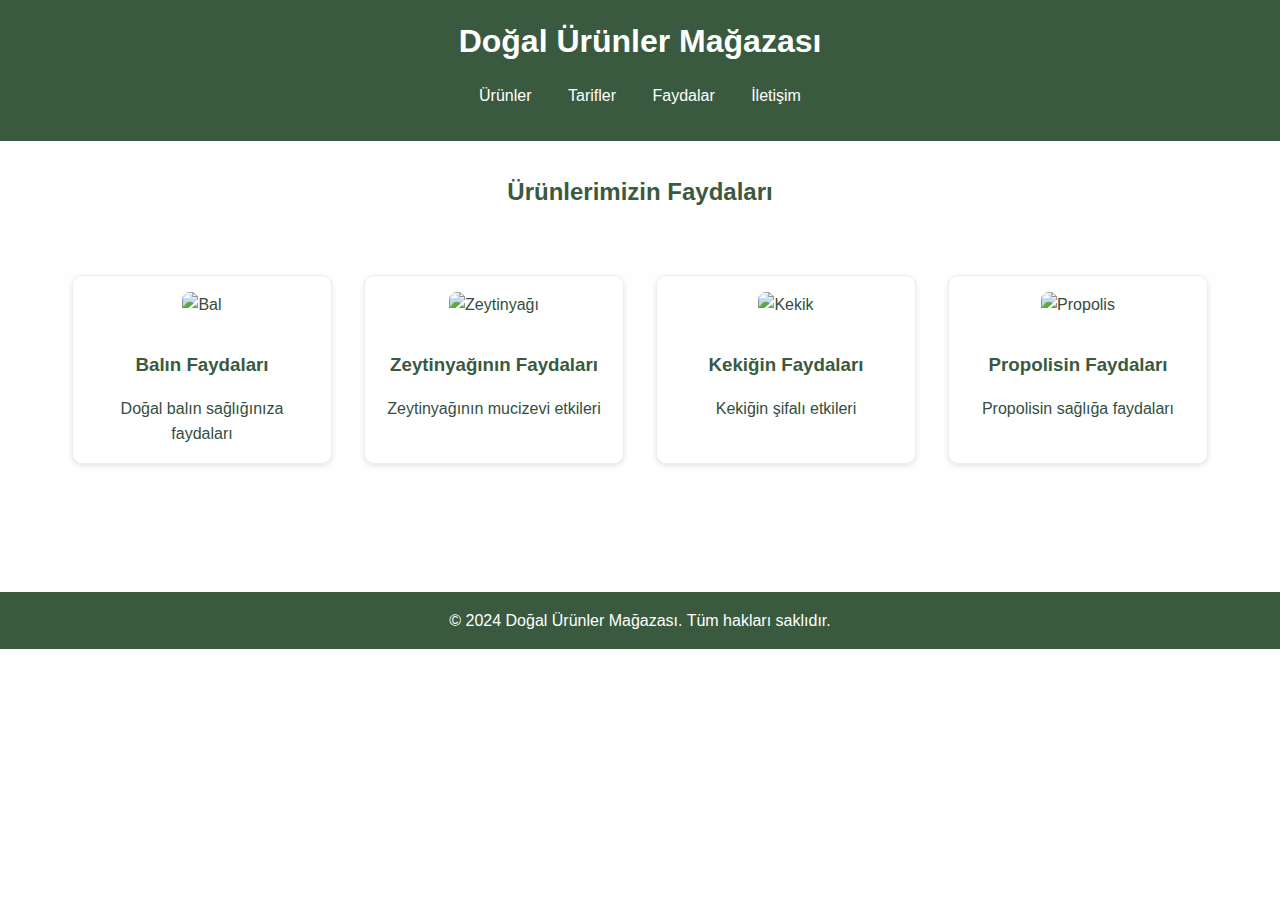
==== faydalar.html @ ba657cd2 "Klasör düzeni değişti." ====
<!DOCTYPE html>
<html lang="tr">
<head>
    <meta charset="UTF-8">
    <meta name="viewport" content="width=device-width, initial-scale=1.0">
    <title>Faydalar - Doğal Ürünler</title>
    <link rel="stylesheet" href="style.css">
</head>
<body>
    <header>
        <h1>Doğal Ürünler Mağazası</h1>
        <nav>
            <ul>
                <li><a href="index.html#urunler">Ürünler</a></li>
                <li><a href="tarifler.html">Tarifler</a></li>
                <li><a href="faydalar.html">Faydalar</a></li>
                <li><a href="iletisim.html">İletişim</a></li>
            </ul>
        </nav>
    </header>

    <main>
        <section class="faydalar-ana">
            <h2>Ürünlerimizin Faydaları</h2>
            <div class="urun-listesi">
                <div class="urun-karti" onclick="window.location.href='#bal'">
                    <img src="https://images.pexels.com/photos/1872902/pexels-photo-1872902.jpeg?auto=compress&cs=tinysrgb&w=1260&h=750&dpr=1" alt="Bal">
                    <h3>Balın Faydaları</h3>
                    <p>Doğal balın sağlığınıza faydaları</p>
                </div>

                <div class="urun-karti" onclick="window.location.href='#zeytinyagi'">
                    <img src="https://images.pexels.com/photos/33783/olive-oil-salad-dressing-cooking-olive.jpg?auto=compress&cs=tinysrgb&w=1260&h=750&dpr=1" alt="Zeytinyağı">
                    <h3>Zeytinyağının Faydaları</h3>
                    <p>Zeytinyağının mucizevi etkileri</p>
                </div>

                <div class="urun-karti" onclick="window.location.href='#kekik'">
                    <img src="https://images.pexels.com/photos/4198139/pexels-photo-4198139.jpeg?auto=compress&cs=tinysrgb&w=1260&h=750&dpr=1" alt="Kekik">
                    <h3>Kekiğin Faydaları</h3>
                    <p>Kekiğin şifalı etkileri</p>
                </div>

                <div class="urun-karti" onclick="window.location.href='#propolis'">
                    <img src="https://images.pexels.com/photos/27907943/pexels-photo-27907943/free-photo-of-doga-yaz-sari-hayvan.jpeg?auto=compress&cs=tinysrgb&w=1260&h=750&dpr=1" alt="Propolis">
                    <h3>Propolisin Faydaları</h3>
                    <p>Propolisin sağlığa faydaları</p>
                </div>
            </div>
        </section>

        <!-- Her ürün için detay bölümleri -->
        <section id="bal" class="fayda-detay">
            <h2>Balın Faydaları</h2>
            <div class="fayda-icerik">
                <img src="https://via.placeholder.com/400" alt="Bal">
                <div class="faydalar-listesi">
                    <h3>Sağlığa Faydaları</h3>
                    <ul>
                        <li>
                            <h4>Güçlü Antioksidan Kaynağı</h4>
                            <p>Bal, vücudu serbest radikallere karşı koruyan güçlü antioksidanlar içerir.</p>
                        </li>
                        <li>
                            <h4>Bağışıklık Sistemi Desteği</h4>
                            <p>Düzenli bal tüketimi bağışıklık sistemini güçlendirir.</p>
                        </li>
                        <!-- Diğer faydalar -->
                    </ul>
                </div>
                <div class="kullanim-onerileri">
                    <h3>Kullanım Önerileri</h3>
                    <ul>
                        <li>Sabahları aç karnına 1 tatlı kaşığı</li>
                        <li>Bitki çaylarına tatlandırıcı olarak</li>
                        <!-- Diğer öneriler -->
                    </ul>
                </div>
            </div>
            <a href="#" class="geri-don">Faydalara Geri Dön</a>
        </section>

        <!-- Zeytinyağı faydaları bölümü -->
        <section id="zeytinyagi" class="fayda-detay">
            <h2>Zeytinyağının Faydaları</h2>
            <div class="fayda-icerik">
                <img src="https://via.placeholder.com/400" alt="Zeytinyağı">
                <div class="faydalar-listesi">
                    <h3>Sağlığa Faydaları</h3>
                    <ul>
                        <li>
                            <h4>Kalp Sağlığı</h4>
                            <p>Kalp-damar sağlığını korur, iyi kolesterolü yükseltir.</p>
                        </li>
                        <li>
                            <h4>Antienflamatuar Etki</h4>
                            <p>İltihap önleyici özelliği ile vücuttaki yangıyı azaltır.</p>
                        </li>
                        <li>
                            <h4>Cilt Sağlığı</h4>
                            <p>Cildi nemlendirir ve yaşlanma karşıtı etki gösterir.</p>
                        </li>
                        <li>
                            <h4>Sindirim Sistemi</h4>
                            <p>Sindirim sisteminin düzenli çalışmasına yardımcı olur.</p>
                        </li>
                    </ul>
                </div>
                <div class="kullanim-onerileri">
                    <h3>Kullanım Önerileri</h3>
                    <ul>
                        <li>Günlük 1-2 yemek kaşığı tüketilebilir</li>
                        <li>Salatalarda çiğ olarak kullanılmalı</li>
                        <li>Düşük ısıda pişirme için idealdir</li>
                        <li>Cilt bakımında nemlendirici olarak kullanılabilir</li>
                    </ul>
                </div>
            </div>
            <a href="#" class="geri-don">Faydalara Geri Dön</a>
        </section>

        <!-- Kekik faydaları bölümü -->
        <section id="kekik" class="fayda-detay">
            <h2>Kekiğin Faydaları</h2>
            <div class="fayda-icerik">
                <img src="https://via.placeholder.com/400" alt="Kekik">
                <div class="faydalar-listesi">
                    <h3>Sağlığa Faydaları</h3>
                    <ul>
                        <li>
                            <h4>Solunum Yolları</h4>
                            <p>Öksürük ve bronşit gibi solunum yolu rahatsızlıklarına iyi gelir.</p>
                        </li>
                        <li>
                            <h4>Sindirim Sistemi</h4>
                            <p>Hazımsızlık ve mide rahatsızlıklarını giderir.</p>
                        </li>
                        <li>
                            <h4>Antimikrobiyal Etki</h4>
                            <p>Doğal antibiyotik özelliği gösterir.</p>
                        </li>
                    </ul>
                </div>
                <div class="kullanim-onerileri">
                    <h3>Kullanım Önerileri</h3>
                    <ul>
                        <li>Çay olarak günde 2-3 fincan tüketilebilir</li>
                        <li>Yemeklerde baharat olarak kullanılabilir</li>
                        <li>Buhar olarak solunabilir</li>
                    </ul>
                </div>
            </div>
            <a href="#" class="geri-don">Faydalara Geri Dön</a>
        </section>

        <!-- Propolis faydaları bölümü -->
        <section id="propolis" class="fayda-detay">
            <h2>Propolisin Faydaları</h2>
            <div class="fayda-icerik">
                <img src="https://via.placeholder.com/400" alt="Propolis">
                <div class="faydalar-listesi">
                    <h3>Sağlığa Faydaları</h3>
                    <ul>
                        <li>
                            <h4>Bağışıklık Güçlendirici</h4>
                            <p>Doğal antibiyotik özelliği ile bağışıklık sistemini destekler.</p>
                        </li>
                        <li>
                            <h4>Antiviral Etki</h4>
                            <p>Virüslere karşı koruyucu etki gösterir.</p>
                        </li>
                        <li>
                            <h4>Yara İyileştirici</h4>
                            <p>Yara ve yanıkların iyileşmesini hızlandırır.</p>
                        </li>
                    </ul>
                </div>
                <div class="kullanim-onerileri">
                    <h3>Kullanım Önerileri</h3>
                    <ul>
                        <li>Günde 10-30 damla su ile alınabilir</li>
                        <li>Boğaz spreyi olarak kullanılabilir</li>
                        <li>Cilt problemlerinde harici kullanılabilir</li>
                    </ul>
                </div>
            </div>
            <a href="#" class="geri-don">Faydalara Geri Dön</a>
        </section>

        <!-- Diğer ürünler için benzer detay bölümleri -->
    </main>

    <footer>
        <p>&copy; 2024 Doğal Ürünler Mağazası. Tüm hakları saklıdır.</p>
    </footer>
</body>
</html>
---- style.css ----
:root {
    --primary-color: #3a5a40;
    --secondary-color: #588157;
    --accent-color: #a3b18a;
    --background-color: #fefefe;
    --text-color: #344e41;
}

* {
    margin: 0;
    padding: 0;
    box-sizing: border-box;
}

body {
    font-family: 'Segoe UI', Tahoma, Geneva, Verdana, sans-serif;
    line-height: 1.6;
    color: var(--text-color);
    background-color: var(--background-color);
}

header {
    background-color: var(--primary-color);
    color: white;
    padding: 1rem;
    text-align: center;
}

nav ul {
    list-style: none;
    padding: 1rem 0;
}

nav ul li {
    display: inline;
    margin: 0 1rem;
}

nav ul li a {
    color: white;
    text-decoration: none;
    transition: color 0.3s ease;
}

nav ul li a:hover {
    color: var(--accent-color);
}

main {
    padding: 2rem;
    max-width: 1200px;
    margin: 0 auto;
}

.hero {
    text-align: center;
    padding: 4rem 2rem;
    background-color: var(--accent-color);
    color: white;
    margin-bottom: 3rem;
    border-radius: 10px;
}

.hero h2 {
    font-size: 2.5rem;
    margin-bottom: 1rem;
}

.urun-listesi {
    display: grid;
    grid-template-columns: repeat(auto-fit, minmax(250px, 1fr));
    gap: 2rem;
    padding: 2rem 0;
}

.urun-karti {
    background: white;
    border: 1px solid #eee;
    padding: 1rem;
    text-align: center;
    border-radius: 10px;
    transition: transform 0.3s ease;
    box-shadow: 0 2px 5px rgba(0,0,0,0.1);
}

.urun-karti:hover {
    transform: translateY(-5px);
}

.urun-karti img {
    width: 100%;
    height: 250px;
    object-fit: cover;
    border-radius: 8px;
    margin-bottom: 1rem;
}

.urun-karti h3 {
    color: var(--primary-color);
    margin: 1rem 0;
}

.etiketler {
    display: flex;
    gap: 0.5rem;
    justify-content: center;
    margin-top: 1rem;
}

.etiket {
    background-color: var(--secondary-color);
    color: white;
    padding: 0.3rem 0.8rem;
    border-radius: 20px;
    text-decoration: none;
    font-size: 0.9rem;
    transition: background-color 0.3s ease;
}

.etiket:hover {
    background-color: var(--primary-color);
}

.ozellikler {
    margin-top: 4rem;
    text-align: center;
}

.ozellik-listesi {
    display: grid;
    grid-template-columns: repeat(auto-fit, minmax(200px, 1fr));
    gap: 2rem;
    margin-top: 2rem;
}

.ozellik {
    padding: 1.5rem;
    background-color: white;
    border-radius: 10px;
    box-shadow: 0 2px 5px rgba(0,0,0,0.1);
}

.ozellik h3 {
    color: var(--primary-color);
    margin-bottom: 0.5rem;
}

section h2 {
    text-align: center;
    color: var(--primary-color);
    margin-bottom: 2rem;
}

footer {
    background-color: var(--primary-color);
    color: white;
    text-align: center;
    padding: 1rem;
    position: relative;
    margin-top: 4rem;
}

/* Responsive tasarım için medya sorguları */
@media (max-width: 768px) {
    .hero h2 {
        font-size: 2rem;
    }
    
    .urun-listesi {
        grid-template-columns: repeat(auto-fit, minmax(200px, 1fr));
    }
} 

/* Tarif detay sayfası stilleri */
.tarif-detay {
    display: none;
    padding: 2rem;
    background: white;
    border-radius: 10px;
    box-shadow: 0 2px 5px rgba(0,0,0,0.1);
    margin-top: 2rem;
}

.tarif-detay:target {
    display: block;
}

.tarifler-ana {
    transition: opacity 0.3s ease;
}

.tarif-detay:target ~ .tarifler-ana {
    display: none;
}

.tarif {
    margin-bottom: 3rem;
    padding: 2rem;
    background: var(--background-color);
    border-radius: 10px;
    box-shadow: 0 2px 5px rgba(0,0,0,0.1);
}

.tarif img {
    width: 100%;
    max-width: 400px;
    height: auto;
    border-radius: 10px;
    margin: 1rem 0;
}

.malzemeler, .yapilis {
    margin: 1.5rem 0;
}

.malzemeler h4, .yapilis h4 {
    color: var(--primary-color);
    margin-bottom: 1rem;
}

.malzemeler ul, .yapilis ol {
    padding-left: 1.5rem;
}

.malzemeler li, .yapilis li {
    margin-bottom: 0.5rem;
}

.geri-don {
    display: inline-block;
    margin-top: 2rem;
    padding: 0.8rem 1.5rem;
    background-color: var(--primary-color);
    color: white;
    text-decoration: none;
    border-radius: 5px;
    transition: background-color 0.3s ease;
}

.geri-don:hover {
    background-color: var(--secondary-color);
}

/* Tıklanabilir kartlar için stil */
.urun-karti {
    cursor: pointer;
}

/* Responsive düzenlemeler */
@media (max-width: 768px) {
    .tarif {
        padding: 1rem;
    }
    
    .tarif img {
        max-width: 100%;
    }
} 

/* Fayda detay sayfası stilleri */
.fayda-detay {
    display: none;
    padding: 2rem;
    background: white;
    border-radius: 10px;
    box-shadow: 0 2px 5px rgba(0,0,0,0.1);
    margin-top: 2rem;
}

.fayda-detay:target {
    display: block;
}

.fayda-detay:target ~ .faydalar-ana {
    display: none;
}

.fayda-icerik {
    margin: 2rem 0;
}

.fayda-icerik img {
    width: 100%;
    max-width: 400px;
    height: auto;
    border-radius: 10px;
    margin: 1rem 0;
}

.faydalar-listesi h4 {
    color: var(--primary-color);
    margin: 1rem 0 0.5rem 0;
}

.faydalar-listesi p {
    margin-bottom: 1rem;
}

.kullanim-onerileri {
    margin-top: 2rem;
    padding: 1rem;
    background: var(--accent-color);
    color: white;
    border-radius: 10px;
}

.kullanim-onerileri h3 {
    margin-bottom: 1rem;
}

.kullanim-onerileri ul {
    list-style-type: circle;
    padding-left: 1.5rem;
} 

/* İletişim sayfası stilleri */
.iletisim-hero {
    text-align: center;
    padding: 4rem 2rem;
    background-color: var(--accent-color);
    color: white;
    margin-bottom: 3rem;
    border-radius: 10px;
}

.iletisim-container {
    display: grid;
    grid-template-columns: 1fr 1fr;
    gap: 3rem;
    margin-bottom: 3rem;
}

.iletisim-bilgileri {
    display: grid;
    grid-template-columns: repeat(auto-fit, minmax(200px, 1fr));
    gap: 1.5rem;
}

.iletisim-karti {
    background: white;
    padding: 2rem;
    text-align: center;
    border-radius: 10px;
    box-shadow: 0 2px 5px rgba(0,0,0,0.1);
    transition: transform 0.3s ease;
}

.iletisim-karti:hover {
    transform: translateY(-5px);
}

.iletisim-karti i {
    font-size: 2rem;
    color: var(--primary-color);
    margin-bottom: 1rem;
}

.iletisim-karti h3 {
    color: var(--primary-color);
    margin-bottom: 1rem;
}

.iletisim-karti a {
    color: var(--text-color);
    text-decoration: none;
    transition: color 0.3s ease;
}

.iletisim-karti a:hover {
    color: var(--primary-color);
}

.iletisim-formu-bolumu {
    background: white;
    padding: 2rem;
    border-radius: 10px;
    box-shadow: 0 2px 5px rgba(0,0,0,0.1);
}

.iletisim-formu {
    display: grid;
    gap: 1.5rem;
}

.form-grup {
    display: flex;
    flex-direction: column;
    gap: 0.5rem;
}

.form-grup label {
    color: var(--primary-color);
    font-weight: bold;
}

.form-grup input,
.form-grup select,
.form-grup textarea {
    padding: 0.8rem;
    border: 1px solid #ddd;
    border-radius: 5px;
    font-size: 1rem;
    transition: border-color 0.3s ease;
}

.form-grup input:focus,
.form-grup select:focus,
.form-grup textarea:focus {
    border-color: var(--primary-color);
    outline: none;
}

.form-grup textarea {
    height: 150px;
    resize: vertical;
}

.gonder-btn {
    background-color: var(--primary-color);
    color: white;
    padding: 1rem;
    border: none;
    border-radius: 5px;
    font-size: 1rem;
    cursor: pointer;
    transition: background-color 0.3s ease;
    display: flex;
    align-items: center;
    justify-content: center;
    gap: 0.5rem;
}

.gonder-btn:hover {
    background-color: var(--secondary-color);
}

.harita {
    margin-top: 3rem;
}

.harita h3 {
    text-align: center;
    margin-bottom: 1.5rem;
    color: var(--primary-color);
}

/* Responsive düzenlemeler */
@media (max-width: 768px) {
    .iletisim-container {
        grid-template-columns: 1fr;
    }

    .iletisim-bilgileri {
        grid-template-columns: 1fr;
    }
} 

/* Genel responsive düzenlemeler */
@media (max-width: 768px) {
    /* Header ve navigasyon */
    header {
        padding: 0.5rem;
    }

    nav ul {
        display: flex;
        flex-wrap: wrap;
        justify-content: center;
        gap: 1rem;
        padding: 0.5rem;
    }

    nav ul li {
        margin: 0;
    }

    /* Hero bölümü */
    .hero {
        padding: 2rem 1rem;
    }

    .hero h2 {
        font-size: 1.8rem;
    }

    /* Ana içerik */
    main {
        padding: 1rem;
    }

    /* Ürün kartları */
    .urun-listesi {
        grid-template-columns: 1fr;
        gap: 1.5rem;
    }

    .urun-karti {
        max-width: 400px;
        margin: 0 auto;
    }

    /* Özellikler bölümü */
    .ozellik-listesi {
        grid-template-columns: 1fr;
    }

    /* Tarif detayları */
    .tarif {
        padding: 1rem;
    }

    .tarif-icerik {
        flex-direction: column;
    }

    /* Fayda detayları */
    .fayda-icerik {
        flex-direction: column;
    }

    .faydalar-listesi, 
    .kullanim-onerileri {
        width: 100%;
    }

    /* İletişim sayfası */
    .iletisim-hero {
        padding: 2rem 1rem;
    }

    .iletisim-container {
        grid-template-columns: 1fr;
        gap: 1.5rem;
    }

    .iletisim-bilgileri {
        grid-template-columns: 1fr;
        max-width: 400px;
        margin: 0 auto;
    }

    .iletisim-formu-bolumu {
        padding: 1.5rem;
    }

    .form-grup input,
    .form-grup select,
    .form-grup textarea {
        font-size: 16px; /* iOS'ta zoom sorununu önler */
    }

    .harita {
        margin-top: 2rem;
    }

    .harita iframe {
        height: 300px;
    }
}

/* Daha küçük ekranlar için ek düzenlemeler */
@media (max-width: 480px) {
    /* Header */
    header h1 {
        font-size: 1.5rem;
    }

    /* Hero bölümü */
    .hero h2 {
        font-size: 1.5rem;
    }

    /* Kartlar */
    .urun-karti,
    .iletisim-karti {
        padding: 1rem;
    }

    /* Etiketler */
    .etiketler {
        flex-wrap: wrap;
    }

    .etiket {
        width: 100%;
        text-align: center;
    }

    /* Form elemanları */
    .form-grup {
        margin-bottom: 1rem;
    }

    .gonder-btn {
        width: 100%;
    }
}

/* Tablet boyutu için düzenlemeler */
@media (min-width: 769px) and (max-width: 1024px) {
    .urun-listesi {
        grid-template-columns: repeat(2, 1fr);
    }

    .iletisim-bilgileri {
        grid-template-columns: repeat(2, 1fr);
    }

    main {
        padding: 1.5rem;
    }
}

/* Yatay telefon görünümü için düzenlemeler */
@media (max-height: 480px) and (orientation: landscape) {
    .hero {
        padding: 1rem;
    }

    .iletisim-container {
        margin: 1rem 0;
    }

    .iletisim-bilgileri {
        grid-template-columns: repeat(2, 1fr);
    }
}

/* Yüksek DPI ekranlar için optimizasyon */
@media (-webkit-min-device-pixel-ratio: 2), (min-resolution: 192dpi) {
    .urun-karti img,
    .tarif img,
    .fayda-icerik img {
        image-rendering: -webkit-optimize-contrast;
    }
} 

/* Responsive düzenlemeler için */
@media (max-width: 768px) {
    .urun-karti img {
        height: 200px; /* Mobilde daha küçük yükseklik */
    }
}

@media (max-width: 480px) {
    .urun-karti img {
        height: 180px; /* Daha küçük ekranlarda daha az yükseklik */
    }
}
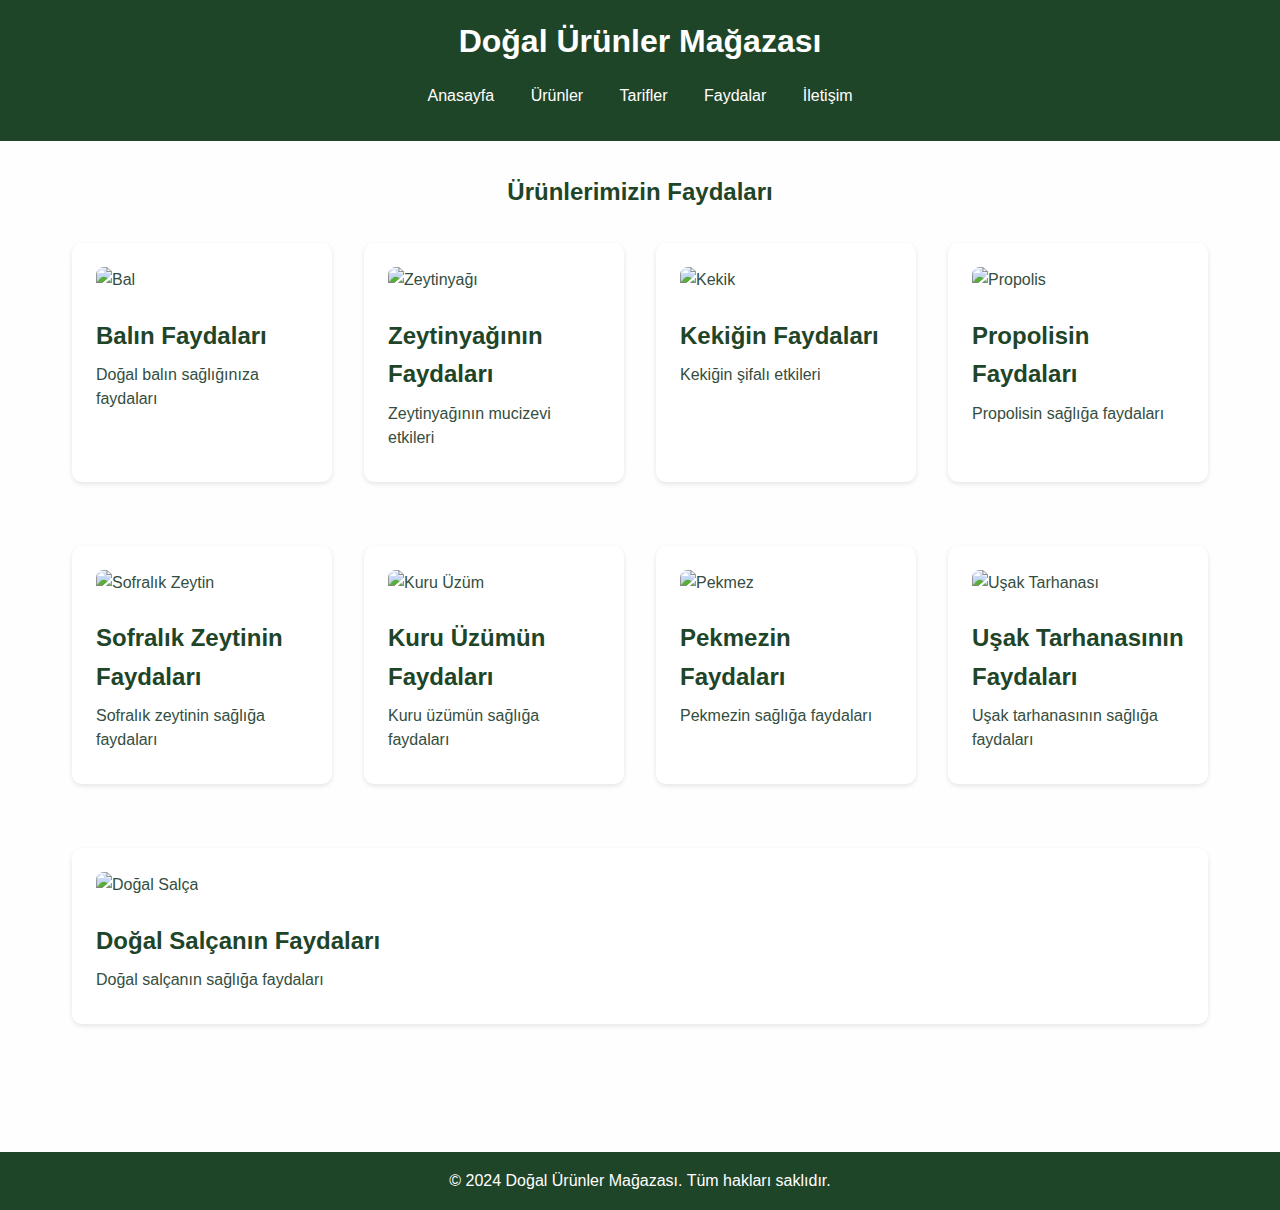
==== commit a69dc51a: "Güncelleme" ====
--- a/faydalar.html
+++ b/faydalar.html
@@ -11,7 +11,8 @@
         <h1>Doğal Ürünler Mağazası</h1>
         <nav>
             <ul>
-                <li><a href="index.html#urunler">Ürünler</a></li>
+                <li><a href="index.html">Anasayfa</a></li>
+                <li><a href="urunler.html">Ürünler</a></li>
                 <li><a href="tarifler.html">Tarifler</a></li>
                 <li><a href="faydalar.html">Faydalar</a></li>
                 <li><a href="iletisim.html">İletişim</a></li>
@@ -46,6 +47,32 @@
                     <h3>Propolisin Faydaları</h3>
                     <p>Propolisin sağlığa faydaları</p>
                 </div>
+
+                <div class="urun-karti" onclick="window.location.href='#sofralik-zeytin'">
+                    <img src="img/sofralik-zeytin.jpg" alt="Sofralık Zeytin">
+                    <h3>Sofralık Zeytinin Faydaları</h3>
+                    <p>Sofralık zeytinin sağlığa faydaları</p>
+                </div>
+                <div class="urun-karti" onclick="window.location.href='#kuru-uzum'">
+                    <img src="img/kuru-uzum.jpg" alt="Kuru Üzüm">
+                    <h3>Kuru Üzümün Faydaları</h3>
+                    <p>Kuru üzümün sağlığa faydaları</p>
+                </div>
+                <div class="urun-karti" onclick="window.location.href='#pekmez'">
+                    <img src="img/pekmez.jpg" alt="Pekmez">
+                    <h3>Pekmezin Faydaları</h3>
+                    <p>Pekmezin sağlığa faydaları</p>
+                </div>
+                <div class="urun-karti" onclick="window.location.href='#usak-tarhana'">
+                    <img src="img/usak-tarhana.jpg" alt="Uşak Tarhanası">
+                    <h3>Uşak Tarhanasının Faydaları</h3>
+                    <p>Uşak tarhanasının sağlığa faydaları</p>
+                </div>
+                <div class="urun-karti" onclick="window.location.href='#dogal-salca'">
+                    <img src="img/dogal-salca.jpg" alt="Doğal Salça">
+                    <h3>Doğal Salçanın Faydaları</h3>
+                    <p>Doğal salçanın sağlığa faydaları</p>
+                </div>
             </div>
         </section>
 
@@ -77,7 +104,7 @@
                     </ul>
                 </div>
             </div>
-            <a href="#" class="geri-don">Faydalara Geri Dön</a>
+            <a href="faydalar.html" class="geri-don">Faydalar Sayfasına Geri Dön</a>
         </section>
 
         <!-- Zeytinyağı faydaları bölümü -->
@@ -187,6 +214,25 @@
             <a href="#" class="geri-don">Faydalara Geri Dön</a>
         </section>
 
+        <!-- Sofralık Zeytin faydaları bölümü -->
+        <section id="sofralik-zeytin" class="fayda-detay">
+            <h2>Sofralık Zeytinin Faydaları</h2>
+            <div class="fayda-icerik">
+                <img src="img/sofralik-zeytin.jpg" alt="Sofralık Zeytin">
+                <div class="faydalar-listesi">
+                    <h3>Sağlığa Faydaları</h3>
+                    <ul>
+                        <li>Kalp sağlığını destekler</li>
+                        <li>Antioksidan özelliği taşır</li>
+                        <li>E vitamini açısından zengindir</li>
+                        <li>Kemik sağlığını destekler</li>
+                        <li>Kolesterol dengesine yardımcı olur</li>
+                    </ul>
+                </div>
+            </div>
+            <a href="faydalar.html" class="geri-don">Faydalar Sayfasına Geri Dön</a>
+        </section>
+
         <!-- Diğer ürünler için benzer detay bölümleri -->
     </main>
 
@@ -194,4 +240,4 @@
         <p>&copy; 2024 Doğal Ürünler Mağazası. Tüm hakları saklıdır.</p>
     </footer>
 </body>
-</html> +</html>--- a/style.css
+++ b/style.css
@@ -1,7 +1,7 @@
 :root {
-    --primary-color: #3a5a40;
-    --secondary-color: #588157;
-    --accent-color: #a3b18a;
+    --primary-color: #1F4529;
+    --secondary-color: #47663B;
+    --accent-color: #E8ECD7;
     --background-color: #fefefe;
     --text-color: #344e41;
 }
@@ -53,12 +53,28 @@
 }
 
 .hero {
-    text-align: center;
+    background-image: url('https://images.pexels.com/photos/1872902/pexels-photo-1872902.jpeg?auto=compress&cs=tinysrgb&w=1260&h=750&dpr=1');
+    background-size: cover;
+    background-position: center;
+    color: white;
     padding: 4rem 2rem;
-    background-color: var(--accent-color);
-    color: white;
-    margin-bottom: 3rem;
-    border-radius: 10px;
+    text-align: center;
+    position: relative;
+}
+
+.hero-overlay {
+    position: absolute;
+    top: 0;
+    left: 0;
+    right: 0;
+    bottom: 0;
+    background: rgba(0, 0, 0, 0.5);
+    z-index: 1;
+}
+
+.hero h2, .hero p {
+    position: relative;
+    z-index: 2;
 }
 
 .hero h2 {
@@ -67,20 +83,20 @@
 }
 
 .urun-listesi {
-    display: grid;
-    grid-template-columns: repeat(auto-fit, minmax(250px, 1fr));
+    display: flex;
+    flex-wrap: wrap;
+    justify-content: space-between;
     gap: 2rem;
-    padding: 2rem 0;
 }
 
 .urun-karti {
+    flex: 1 1 calc(25% - 2rem);
     background: white;
-    border: 1px solid #eee;
-    padding: 1rem;
-    text-align: center;
-    border-radius: 10px;
+    border-radius: 10px;
+    box-shadow: 0 2px 5px rgba(0,0,0,0.1);
     transition: transform 0.3s ease;
-    box-shadow: 0 2px 5px rgba(0,0,0,0.1);
+    padding: 1.5rem;
+    margin-bottom: 2rem;
 }
 
 .urun-karti:hover {
@@ -89,7 +105,7 @@
 
 .urun-karti img {
     width: 100%;
-    height: 250px;
+    height: 200px;
     object-fit: cover;
     border-radius: 8px;
     margin-bottom: 1rem;
@@ -97,7 +113,14 @@
 
 .urun-karti h3 {
     color: var(--primary-color);
-    margin: 1rem 0;
+    margin: 0.5rem 0;
+    font-size: 1.5rem;
+}
+
+.urun-karti p {
+    margin: 0.5rem 0;
+    font-size: 1rem;
+    line-height: 1.5;
 }
 
 .etiketler {
@@ -646,4 +669,4 @@
     .urun-karti img {
         height: 180px; /* Daha küçük ekranlarda daha az yükseklik */
     }
-} +}